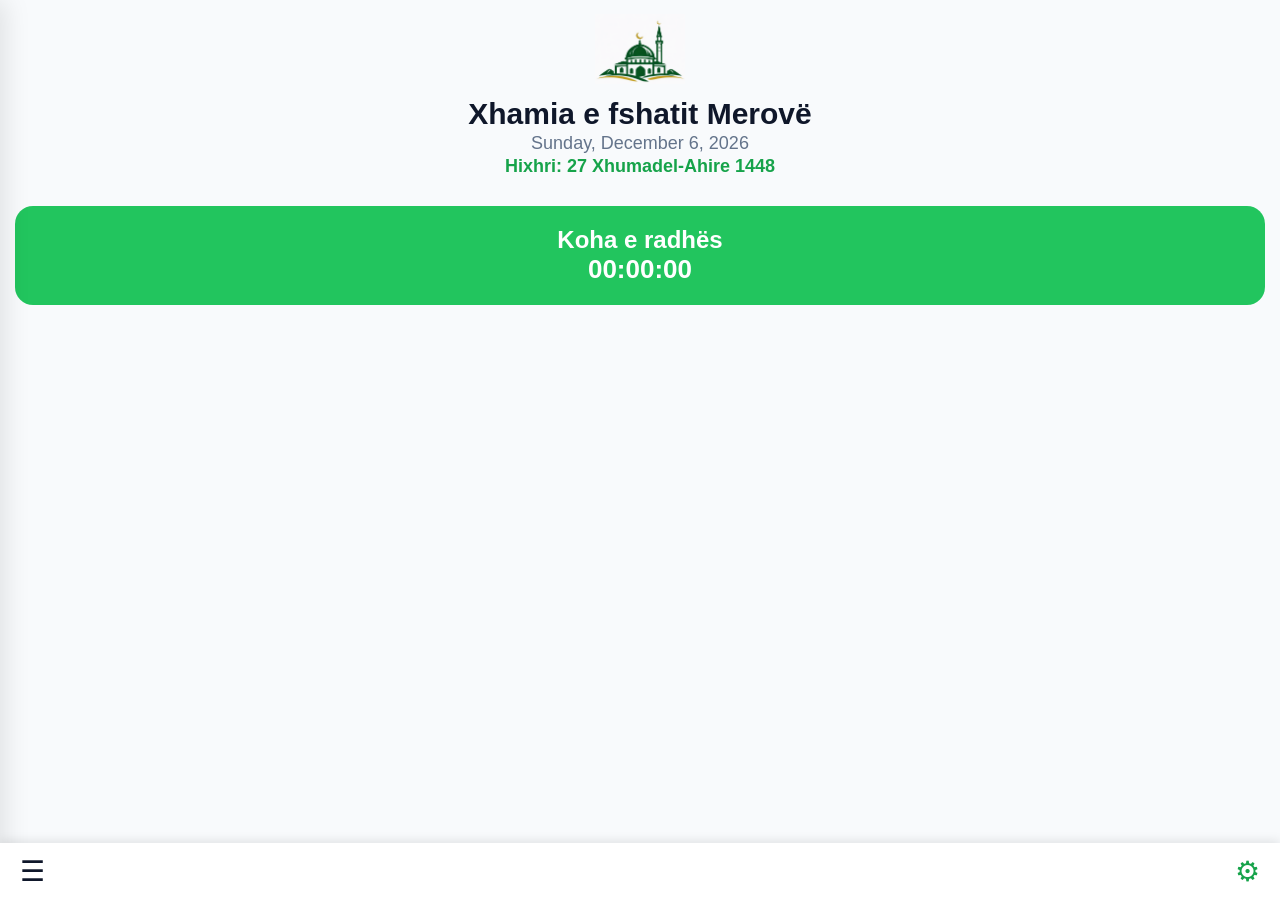
==== index.html @ 6a8801d9 "Update index.html" ====
<!DOCTYPE html>
<html lang="sq">
<head>
<meta charset="UTF-8">
<meta name="viewport" content="width=device-width, initial-scale=1.0">
<title>Takvim - Xhamia Merovë</title>

<style>
*{margin:0;padding:0;box-sizing:border-box;font-family:'Segoe UI',sans-serif}

body{
  background:#f8fafc;
  color:#0f172a;
}

/* Logo qendron mbi te gjitha */
.logo{
  width: 90px;
  height: 70px;
  margin-bottom:5px;
}

body::before{
  content:"";
  position:fixed;
  top:50%;
  left:50%;
  transform:translate(-50%,-50%);
  width:350px;
  height:350px;
  background:url("logo.png") no-repeat center;
  background-size:contain;
  opacity:0.12;
  z-index:-1;
}

header{
  display:flex;
  align-items:center;
  justify-content:space-between;
  padding:14px 16px;
}

/* Burger menu mbetet ne te njejten linje me logon */
.burger{
  font-size:26px;
  cursor:pointer;
  
}

/* Titulli dhe logo qendrojne ne mes */
.title{
  text-align:center;
  flex:1;
  display:flex;
  flex-direction:column;
  align-items:center;
  justify-content:center;
}

.title h1{
  font-size:30px;
  font-weight:800;
  color:#0f172a;
  margin-top:8px;
}

.title p{
  font-size:18px;
  color:#64748b;
  margin-top:2px;
}

#hijri{
  font-size:18px;
  color:#16a34a;
  font-weight:700;
  margin-top:2px;
}

.sidebar{
  position:fixed;
  left:-260px;
  top:0;
  width:260px;
  height:100%;
  background:#ffffff;
  padding:20px;
  transition:0.3s;
  box-shadow:5px 0 25px rgba(0,0,0,0.1);
  z-index:999;
}
.sidebar.active{ left:0; }
.close-btn{
  font-size:22px;
  cursor:pointer;
  display:block;
  text-align:right;
  margin-bottom:15px;
}
.sidebar a{
  display:block;
  margin:10px 0;
  padding:12px;
  border-radius:12px;
  text-decoration:none;
  color:#0f172a;
  background:#f1f5f9;
}
.container{ padding:15px; }
.next-box{
  background:#22c55e;
  border-radius:18px;
  padding:20px;
  text-align:center;
  color:white;
  margin-bottom:20px;
}
.countdown{
  font-size:26px;
  font-weight:bold;
}
.list{
  display:flex;
  flex-direction:column;
  gap:10px;
}
.item{
  display:flex;
  justify-content:space-between;
  padding:14px;
  background:white;
  border-radius:14px;
}
.item.active{
  background:#16a34a;
  color:white;
}
  
.time{font-weight:bold;}

.footer{
  position:fixed;
  bottom:0;
  left:0;
  width:100%;
  background:#ffffff;
  padding:12px 20px;
  display:flex;
  justify-content:space-between;
  align-items:center;
  box-shadow:0 -2px 10px rgba(0,0,0,0.1);
  z-index:1000;
}

/* butoni në footer pak më i madh */
.footer .burger{
  font-size:28px;
}

.settings{
  font-size:28px;
  cursor:pointer;
  color:#16a34a; /* jeshile e bukur */
  transition:0.3s;
}

  .settings:hover{
  transform:rotate(90deg);
  color:#22c55e;
}
  
</style>
</head>

<body>

<header>

  <div class="title">
    <img src="logo3.png" alt="Logo" class="logo">
    <h1>Xhamia e fshatit Merovë</h1>
    <p id="date"></p>
    <p id="hijri"></p>
  </div>
</header>

<div class="sidebar" id="sidebar">
  <span class="close-btn" onclick="toggleMenu()">✖</span>
  <a href="ditet.html">Ditët dhe netët e dalluara</a>
  <a href="imsakije.html">Imsakije</a>
  <a href="#">Kohet mujore të namazit</a>
  <a href="#">Reth Nesh</a>
</div>

<div class="container">

  <div class="next-box">
    <h2 id="nextPrayer">Koha e radhës</h2>
    <div class="countdown" id="countdown">00:00:00</div>
  </div>

  <div class="list" id="times"></div>

</div>

<script>

let prayerData = {};
let currentDay = "";

/* 🔥 LOAD JSON */
async function loadJSON(){
  const res = await fetch("data.json");
  const json = await res.json();

  json.forEach(d => {
    prayerData[d.Data] = {
      imsak: d.Imsak,
      fajr: d.Sabahu,
      dhuhr: d.Dreka,
      asr: d.Ikindija,
      maghrib: d.Akshami,
      isha: d.Jacia
    };
  });

  currentDay = getToday();

  renderTimes();
  setInterval(update,1000);
  checkDayChange();
}

/* MENU */
function toggleMenu(){
  document.getElementById("sidebar").classList.toggle("active");
}

/* ✅ FIX TIMEZONE */
function getToday(){
  const now = new Date();

  const year = now.getFullYear();
  const month = String(now.getMonth() + 1).padStart(2, '0');
  const day = String(now.getDate()).padStart(2, '0');

  return `${year}-${month}-${day}`;
}

function capitalize(text){
  return text.charAt(0).toUpperCase() + text.slice(1);
}

/* DATE */
function formatDate(){
  const d = new Date();
  let day = d.toLocaleDateString("sq-AL",{weekday:"long"});
  day = capitalize(day);

  let rest = d.toLocaleDateString("sq-AL",{year:"numeric",month:"long",day:"numeric"});
  document.getElementById("date").innerText = day + ", " + rest;
}

/* HIXHRI */
function formatHijri(){
  const d = new Date();

  const parts = new Intl.DateTimeFormat('en-TN-u-ca-islamic',{
    day:'numeric',
    month:'numeric',
    year:'numeric'
  }).formatToParts(d);

  let day = parts.find(p=>p.type==="day").value;
  let month = parts.find(p=>p.type==="month").value;
  let year = parts.find(p=>p.type==="year").value;

  const months = {
    "1":"Muharrem","2":"Safar","3":"Rebiul-Evvel","4":"Rebiul-Ahir",
    "5":"Xhumadel-Ula","6":"Xhumadel-Ahire","7":"Rexheb","8":"Shaban",
    "9":"Ramazan","10":"Sheval","11":"Dhul-Kade","12":"Dhul-Hixhe"
  };

  document.getElementById("hijri").innerText =
    "Hixhri: " + day + " " + (months[month] || month) + " " + year;
}

/* RENDER */
function renderTimes(){
  const data = prayerData[getToday()];
  if(!data) return;

  const container = document.getElementById("times");

  const names = {
    imsak:"Imsaku",
    fajr:"Sabahu",
    dhuhr:"Dreka",
    asr:"Ikindija",
    maghrib:"Akshami",
    isha:"Jacia"
  };

  container.innerHTML = "";

  ["imsak","fajr","dhuhr","asr","maghrib","isha"].forEach(key=>{
    if(data[key]){
      container.innerHTML += `
        <div class="item" id="${key}">
          <span>${names[key]}</span>
          <span class="time">${data[key]}</span>
        </div>
      `;
    }
  });
}

/* UPDATE */
function update(){
  const data = prayerData[getToday()];
  if(!data) return;

  const now = new Date();

  const names = {
    imsak:"Imsaku",
    fajr:"Sabahu",
    dhuhr:"Dreka",
    asr:"Ikindija",
    maghrib:"Akshami",
    isha:"Jacia"
  };

  let nextKey=null,nextTime=null;

  for(let key of ["imsak","fajr","dhuhr","asr","maghrib","isha"]){
    let tData = data[key];
    if(!tData) continue;

    let [h,m]=tData.split(":");
    let t=new Date();
    t.setHours(h,m,0);

    if(t>now){ nextKey=key; nextTime=t; break; }
  }

  if(!nextKey){
  nextKey = "imsak";

  const tomorrow = new Date();
  tomorrow.setDate(tomorrow.getDate() + 1);

  const year = tomorrow.getFullYear();
  const month = String(tomorrow.getMonth() + 1).padStart(2, '0');
  const day = String(tomorrow.getDate()).padStart(2, '0');

  const tomorrowKey = `${year}-${month}-${day}`;
  const nextDayData = prayerData[tomorrowKey];

  if(nextDayData){
    let [h, m] = nextDayData.imsak.split(":");

    nextTime = new Date();
    nextTime.setDate(nextTime.getDate() + 1);
    nextTime.setHours(h, m, 0);
  }
}

  let diff=nextTime-now;

  let h=Math.floor(diff/1000/60/60);
  let m=Math.floor(diff/1000/60)%60;
  let s=Math.floor(diff/1000)%60;

  document.getElementById("countdown").innerText =
    String(h).padStart(2,'0')+":"+
    String(m).padStart(2,'0')+":"+String(s).padStart(2,'0');

  document.getElementById("nextPrayer").innerText =
    "Koha e radhës: "+names[nextKey];

  document.querySelectorAll(".item").forEach(e=>e.classList.remove("active"));

  if(nextKey){
    document.getElementById(nextKey).classList.add("active");
  }
}

/* ✅ CHECK NDRYSHIM DITE */
function checkDayChange(){
  setInterval(()=>{
    const today = getToday();

    if(today !== currentDay){
      currentDay = today;
      renderTimes();
    }
  },60000);
}

  function goSettings(){
  window.location.href = "settings.html"; // këtu vendos faqen që do hapet
}

/* ✅ REFRESH NË MESNATË */
function refreshAtMidnight() {
  const now = new Date();
  const midnight = new Date();

  midnight.setHours(24,0,0,0);

  const ms = midnight - now;

  setTimeout(() => {
    location.reload();
  }, ms);
}

/* INIT */
formatDate();
formatHijri();
loadJSON();
refreshAtMidnight();

</script>

  <footer class="footer">
  <div class="burger" onclick="toggleMenu()">☰</div>
  <div class="settings" onclick="goSettings()">⚙</div>
</footer>

</body>
</html>
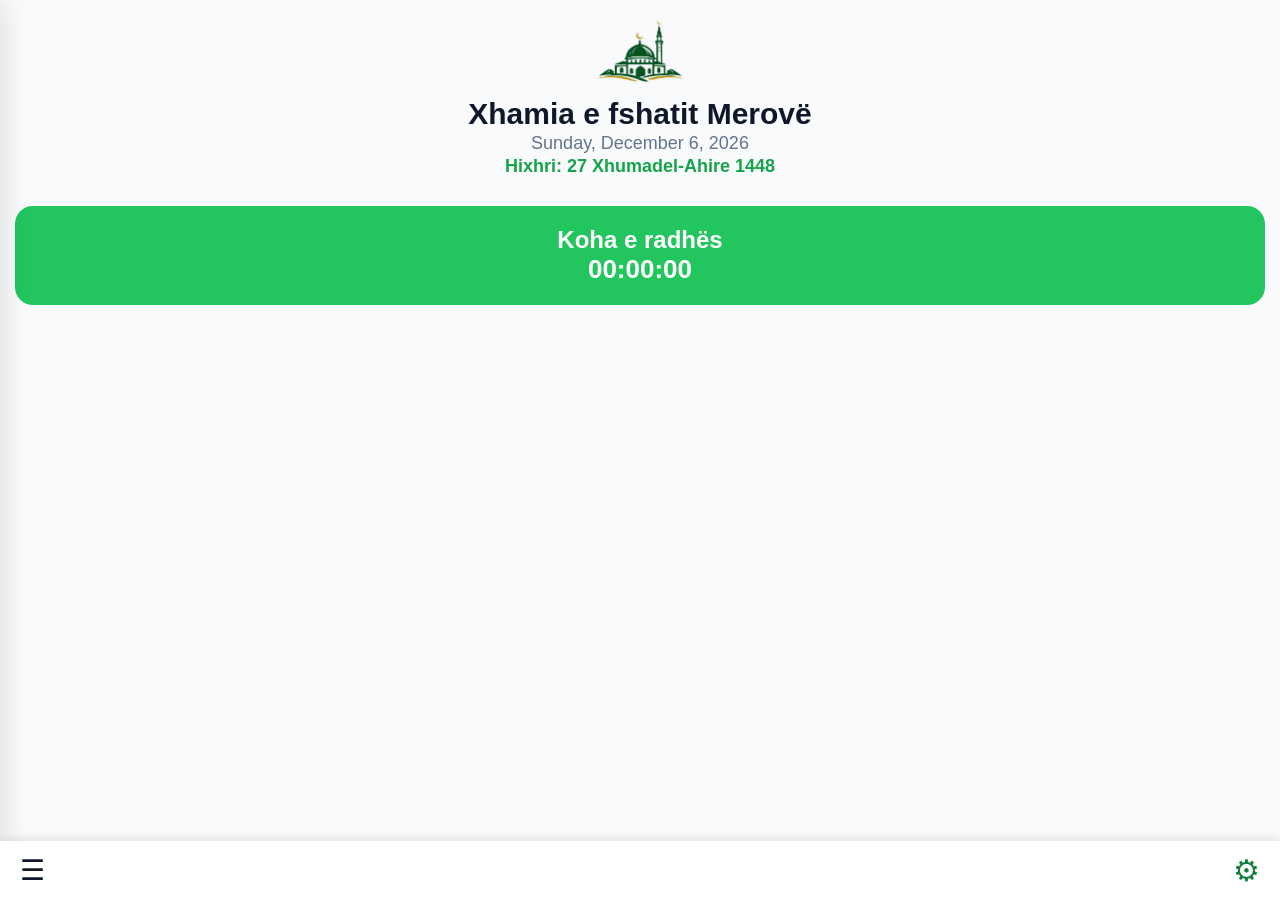
==== commit 66396bdc: "Update index.html" ====
--- a/index.html
+++ b/index.html
@@ -159,16 +159,13 @@
 }
 
 .settings{
-  font-size:28px;
+  font-size:30px;
   cursor:pointer;
-  color:#16a34a; /* jeshile e bukur */
+  color:#15803d; /* jeshile e erret */
   transition:0.3s;
 }
 
-  .settings:hover{
-  transform:rotate(90deg);
-  color:#22c55e;
-}
+ 
   
 </style>
 </head>
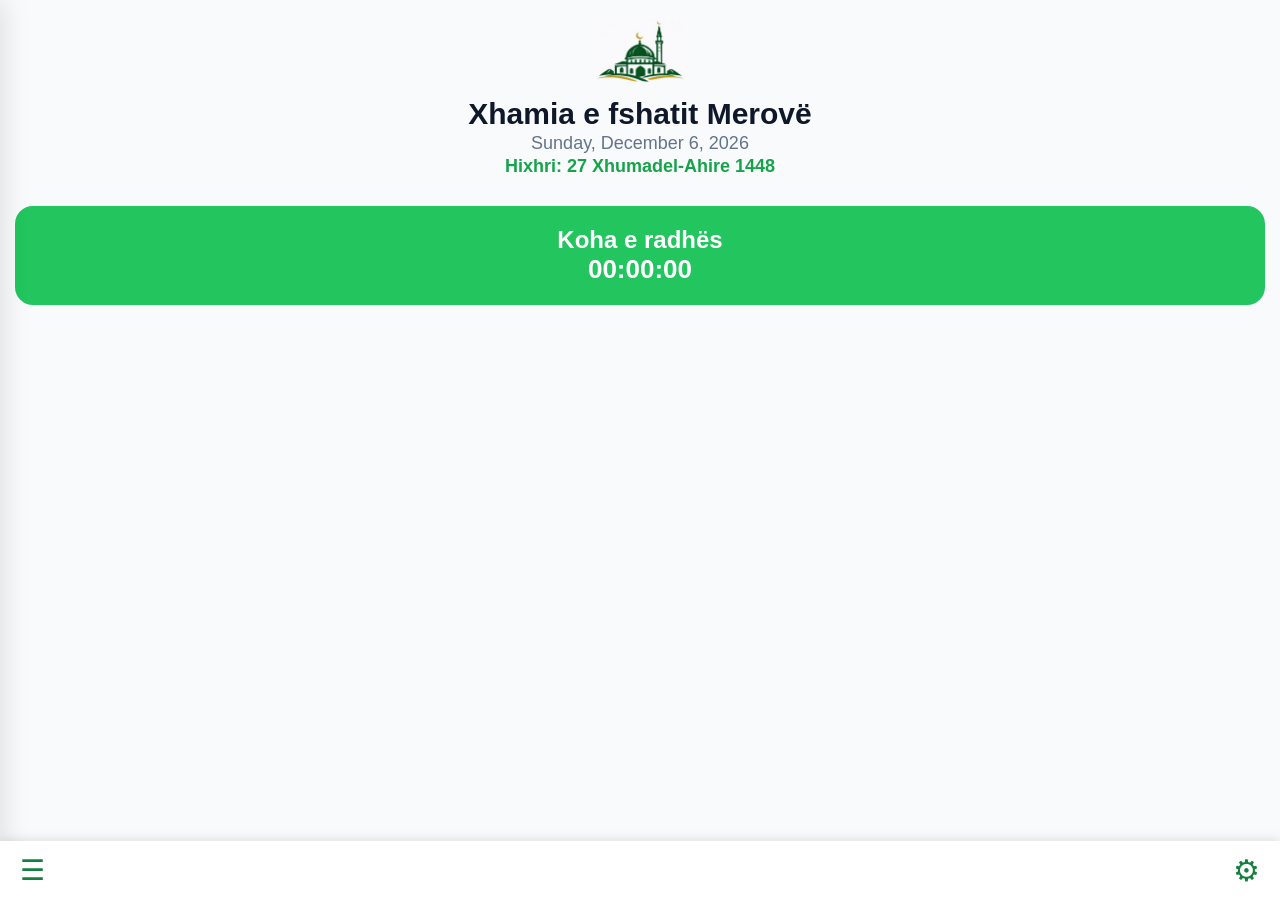
==== commit 9427b915: "Update index.html" ====
--- a/index.html
+++ b/index.html
@@ -156,6 +156,7 @@
 /* butoni në footer pak më i madh */
 .footer .burger{
   font-size:28px;
+  color:#15803d;
 }
 
 .settings{
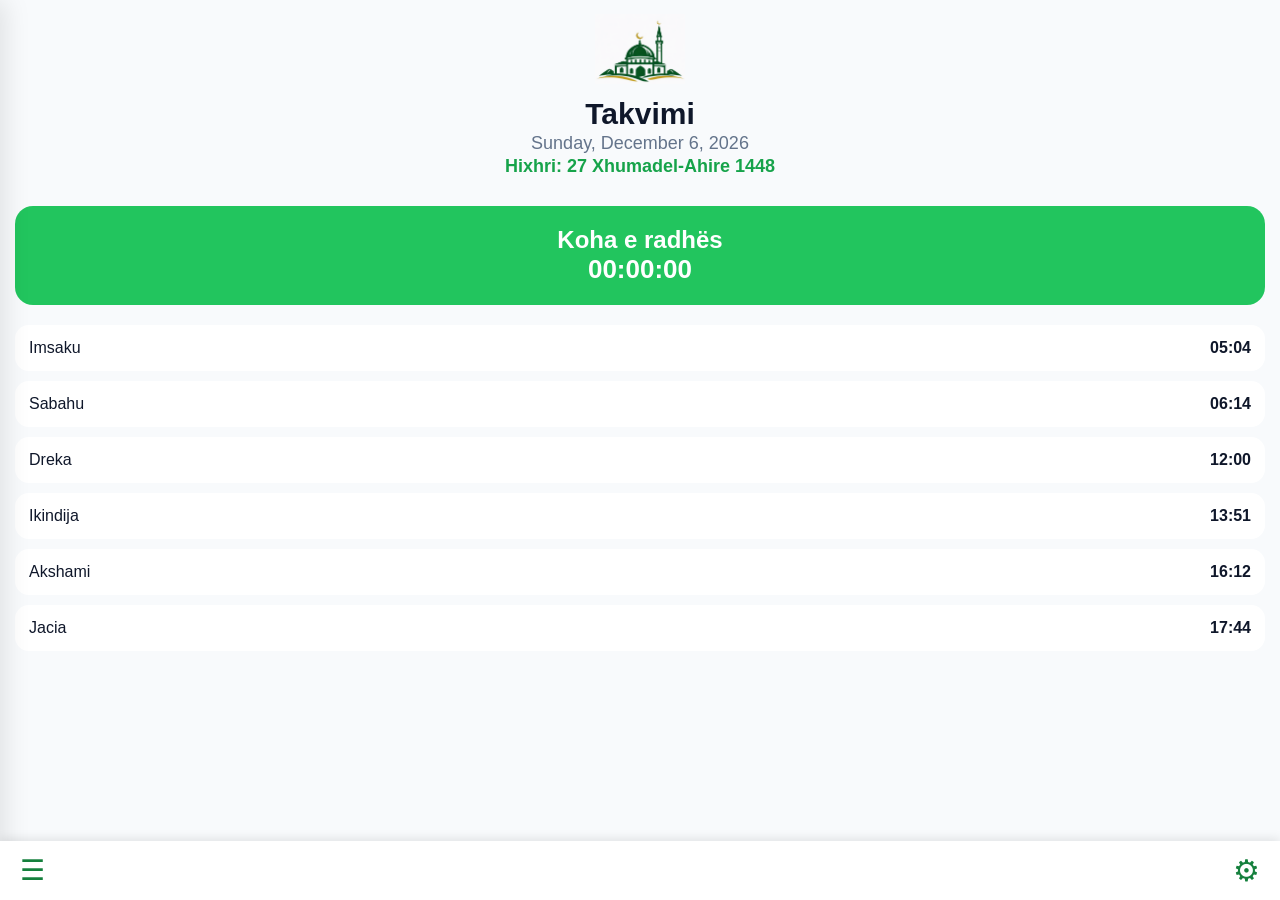
==== commit c9515483: "Update index.html" ====
--- a/index.html
+++ b/index.html
@@ -177,7 +177,7 @@
 
   <div class="title">
     <img src="logo3.png" alt="Logo" class="logo">
-    <h1>Xhamia e fshatit Merovë</h1>
+    <h1>Takvimi</h1>
     <p id="date"></p>
     <p id="hijri"></p>
   </div>
@@ -187,8 +187,8 @@
   <span class="close-btn" onclick="toggleMenu()">✖</span>
   <a href="ditet.html">Ditët dhe netët e dalluara</a>
   <a href="imsakije.html">Imsakije</a>
-  <a href="#">Kohet mujore të namazit</a>
-  <a href="#">Reth Nesh</a>
+  <a href="mujore.html">Kohet mujore të namazit</a>
+  <a href="https://www-005.github.io/takvimi-privacy-policy/" target="_blank">Privacy Policy</a>
 </div>
 
 <div class="container">
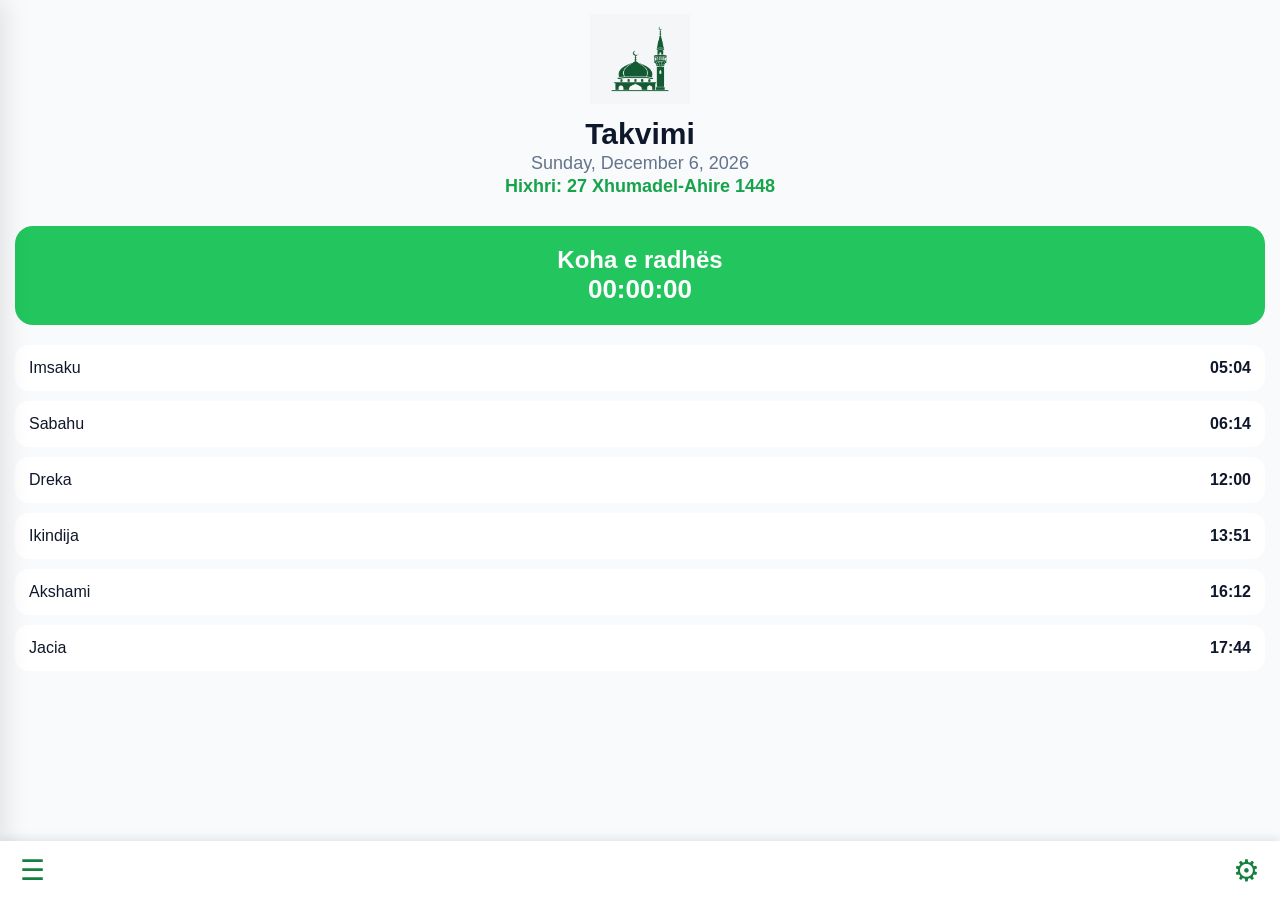
==== commit f8cfd685: "Update index.html" ====
--- a/index.html
+++ b/index.html
@@ -15,8 +15,8 @@
 
 /* Logo qendron mbi te gjitha */
 .logo{
-  width: 90px;
-  height: 70px;
+  width: 100px;
+  height: 90px;
   margin-bottom:5px;
 }
 
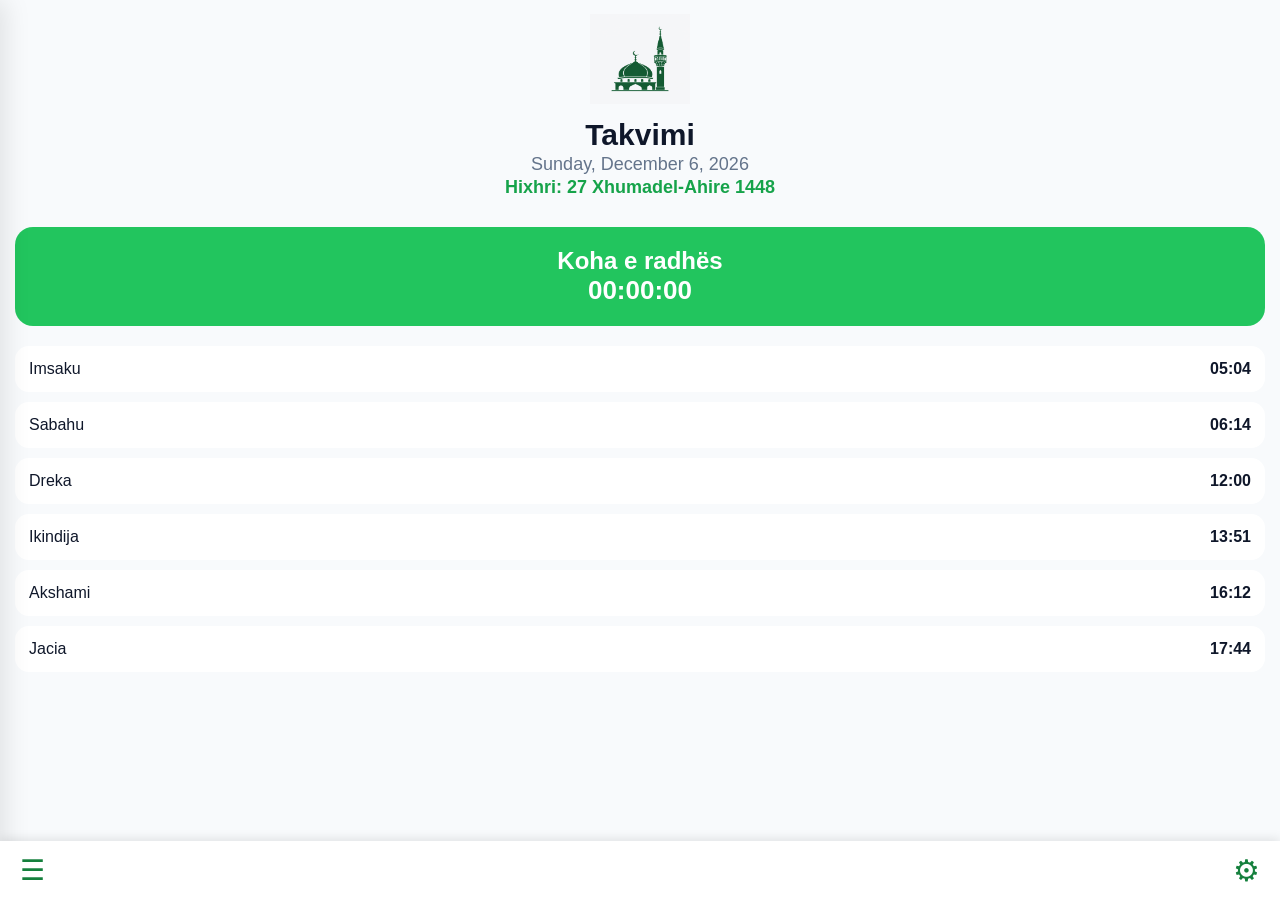
==== commit 1bc182f5: "Update index.html" ====
--- a/index.html
+++ b/index.html
@@ -17,7 +17,7 @@
 .logo{
   width: 100px;
   height: 90px;
-  margin-bottom:5px;
+  margin-bottom:6px;
 }
 
 body::before{
